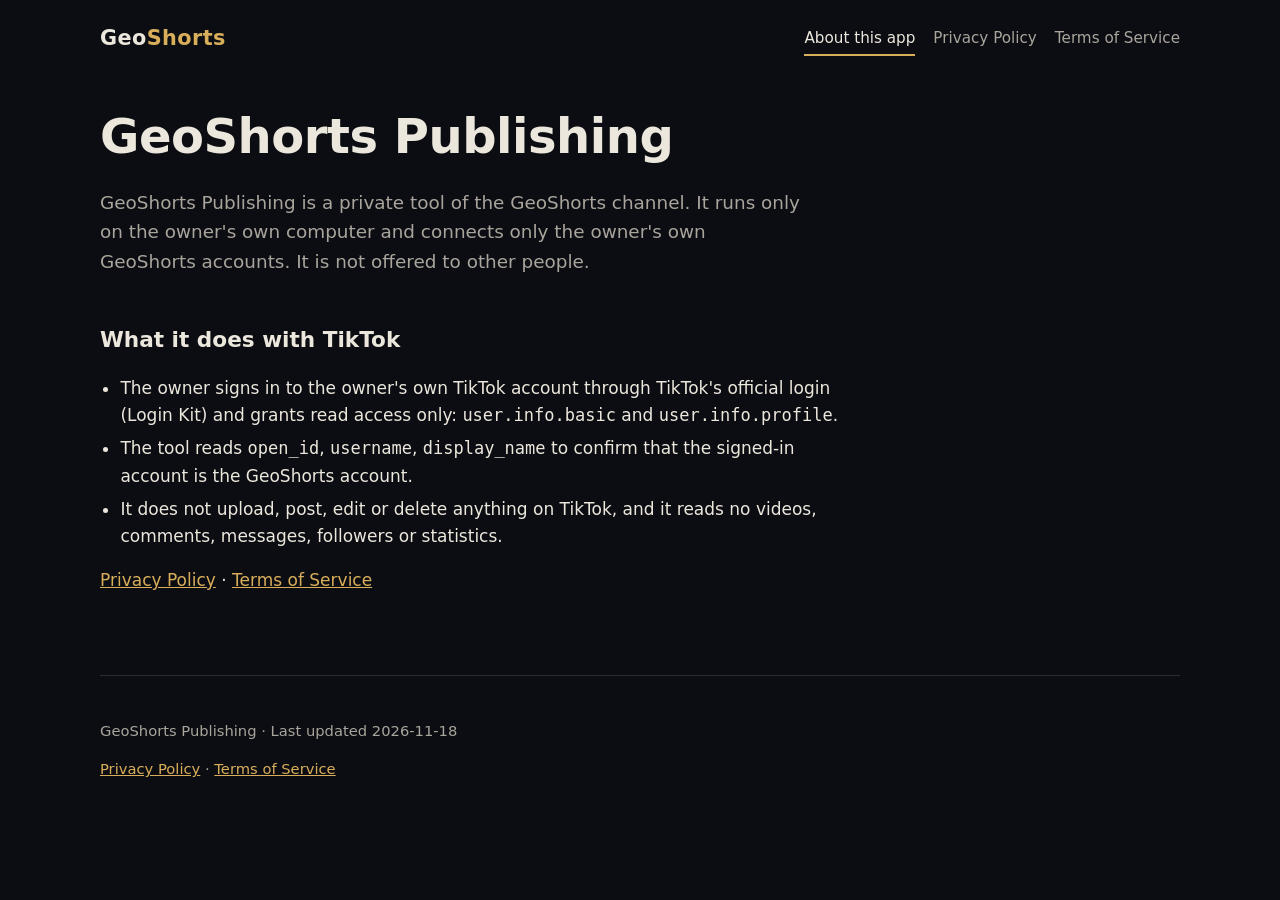
==== index.html @ 0c0e0860 "Privacy Policy and Terms of Service for GeoShorts Publishing" ====
<!doctype html>
<html lang="en">
<head>
<meta charset="utf-8">
<meta name="viewport" content="width=device-width, initial-scale=1">
<title>About this app · GeoShorts Publishing</title>
<meta name="description" content="What GeoShorts Publishing is and does.">
<link rel="stylesheet" href="assets/site.css">
</head>
<body>
<a class="skip" href="#main">Skip to content</a>
<header class="top">
  <a class="brand" href="index.html" aria-label="GeoShorts Publishing home">Geo<span>Shorts</span></a>
  <nav aria-label="Main"><a href="index.html" aria-current="page">About this app</a><a href="privacy-policy.html">Privacy Policy</a><a href="terms-of-service.html">Terms of Service</a></nav>
</header>
<main id="main">

<h1>GeoShorts Publishing</h1>
<p class="lead">GeoShorts Publishing is a private tool of the GeoShorts channel. It runs only on the owner's own computer and connects only the owner's own GeoShorts accounts. It is not offered to other people.</p>
<h2>What it does with TikTok</h2>
<ul>
  <li>The owner signs in to the owner's own TikTok account through TikTok's official login (Login Kit) and grants read access only: <code>user.info.basic</code> and <code>user.info.profile</code>.</li>
  <li>The tool reads <code>open_id</code>, <code>username</code>, <code>display_name</code> to confirm that the signed-in account is the GeoShorts account.</li>
  <li>It does not upload, post, edit or delete anything on TikTok, and it reads no videos, comments, messages, followers or statistics.</li>
</ul>
<p><a href="privacy-policy.html">Privacy Policy</a> · <a href="terms-of-service.html">Terms of Service</a></p>
</main>
<footer class="foot">
  <p>GeoShorts Publishing · Last updated 2026-11-18</p>
  <p><a href="privacy-policy.html">Privacy Policy</a> · <a href="terms-of-service.html">Terms of Service</a></p>
</footer>
</body>
</html>
---- assets/site.css ----
:root{--bg:#0b0d12;--surface:#141821;--line:#262b36;--text:#ece7dc;--muted:#a9a59c;--gold:#d9ae5a;--gold-ink:#1a1408;--r:16px;--space:clamp(16px,4vw,32px);color-scheme:dark}
*{box-sizing:border-box}
html{-webkit-text-size-adjust:100%}
body{margin:0;background:var(--bg);color:var(--text);font:17px/1.6 system-ui,-apple-system,"Segoe UI",Roboto,"Helvetica Neue",Arial,sans-serif;padding-inline:var(--space)}
a{color:var(--gold)}
a:hover{text-decoration-thickness:2px}
:focus-visible{outline:3px solid var(--gold);outline-offset:3px;border-radius:4px}
.skip{position:absolute;left:-9999px}
.skip:focus{left:var(--space);top:12px;background:var(--gold);color:var(--gold-ink);padding:8px 14px;border-radius:8px;z-index:2}
.top{display:flex;flex-wrap:wrap;gap:12px 28px;align-items:center;justify-content:space-between;max-width:1080px;margin:0 auto;padding-block:20px}
.brand{font-weight:800;font-size:1.3rem;letter-spacing:.02em;color:var(--text);text-decoration:none}
.brand span{color:var(--gold)}
nav{display:flex;flex-wrap:wrap;gap:4px 18px}
nav a{color:var(--muted);text-decoration:none;padding:6px 0;font-size:.95rem}
nav a:hover,nav a[aria-current=page]{color:var(--text)}
nav a[aria-current=page]{box-shadow:inset 0 -2px var(--gold)}
main{max-width:1080px;margin:0 auto;padding-block:24px 64px}
h1{font-size:clamp(1.9rem,5vw,3rem);line-height:1.12;letter-spacing:-.01em;margin:.2em 0 .5em;text-wrap:balance;max-width:22ch}
h2{font-size:1.35rem;margin:2.2em 0 .6em;text-wrap:balance}
h3{font-size:1.1rem;margin:1.8em 0 .5em}
.lead{font-size:1.15rem;color:var(--muted);max-width:60ch}
.hero{display:grid;gap:32px;align-items:center}
@media (min-width:820px){.hero{grid-template-columns:1.3fr 1fr}}
.hero-img{margin:0;justify-self:center;max-width:360px}
.hero-img img{display:block;width:100%;height:auto;border-radius:var(--r)}
.actions{display:flex;flex-wrap:wrap;gap:16px 24px;align-items:center;margin-top:28px}
.btn{display:inline-block;background:var(--gold);color:var(--gold-ink);font-weight:700;text-decoration:none;padding:13px 22px;border-radius:12px;transition:transform .15s ease,background .15s ease}
.btn:hover{background:#e6bf72;transform:translateY(-1px)}
.link{font-weight:600}
.steps{padding-left:1.2em;max-width:65ch}
.steps li{margin:.6em 0}
.grid{display:grid;gap:24px;grid-template-columns:repeat(auto-fill,minmax(240px,1fr));margin-top:28px}
.card{background:var(--surface);border-radius:var(--r);overflow:hidden}
.card img{display:block;width:100%;height:auto;aspect-ratio:9/16;object-fit:cover}
.card-body{padding:16px 18px 20px}
.card h3{margin:0 0 .4em;font-size:1.05rem;line-height:1.35}
.state{margin:0;color:var(--gold);font-size:.92rem;font-weight:600}
.meta{margin:.5em 0 0;color:var(--muted);font-size:.92rem}
.num,td.num{font-variant-numeric:tabular-nums}
ul{max-width:70ch;padding-left:1.2em}
li{margin:.35em 0}
.table-wrap{overflow-x:auto;margin:8px 0 8px}
table{border-collapse:collapse;width:100%;min-width:640px;font-size:.92rem}
th,td{text-align:left;vertical-align:top;padding:10px 12px;border-bottom:1px solid var(--line)}
th{color:var(--muted);font-weight:600}
td:last-child{color:var(--muted);word-break:break-word}
.facts{display:grid;grid-template-columns:max-content 1fr;gap:10px 24px;max-width:70ch}
.facts dt{color:var(--muted)}
.facts dd{margin:0}
mark.open{background:#3a2a10;color:#ffd58a;padding:1px 6px;border-radius:6px;font-weight:600}
.note{border-left:3px solid var(--gold);padding:8px 14px;color:var(--muted);max-width:70ch}
.small{font-size:.88rem;color:var(--muted)}
.sr-only{position:absolute;width:1px;height:1px;overflow:hidden;clip:rect(0 0 0 0);white-space:nowrap}
.foot{max-width:1080px;margin:0 auto;padding-block:28px 40px;border-top:1px solid var(--line);color:var(--muted);font-size:.92rem}
@media (prefers-reduced-motion:reduce){*{transition:none!important}}
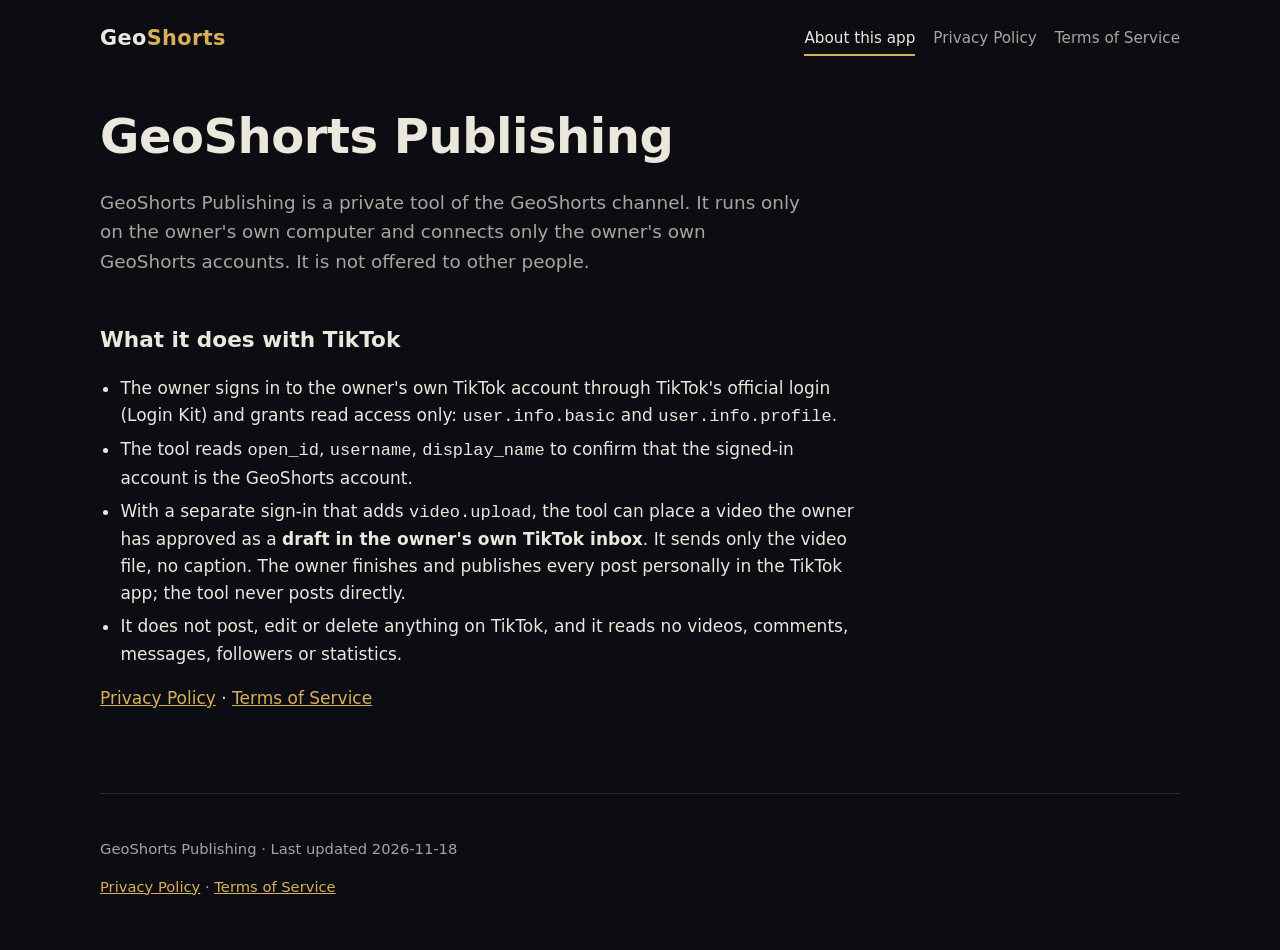
==== commit a22113c6: "Upload (inbox draft) sections: start page, Privacy Policy 3/4/5/6/9, Terms 3" ====
--- a/index.html
+++ b/index.html
@@ -21,7 +21,8 @@
 <ul>
   <li>The owner signs in to the owner's own TikTok account through TikTok's official login (Login Kit) and grants read access only: <code>user.info.basic</code> and <code>user.info.profile</code>.</li>
   <li>The tool reads <code>open_id</code>, <code>username</code>, <code>display_name</code> to confirm that the signed-in account is the GeoShorts account.</li>
-  <li>It does not upload, post, edit or delete anything on TikTok, and it reads no videos, comments, messages, followers or statistics.</li>
+  <li>With a separate sign-in that adds <code>video.upload</code>, the tool can place a video the owner has approved as a <strong>draft in the owner's own TikTok inbox</strong>. It sends only the video file, no caption. The owner finishes and publishes every post personally in the TikTok app; the tool never posts directly.</li>
+  <li>It does not post, edit or delete anything on TikTok, and it reads no videos, comments, messages, followers or statistics.</li>
 </ul>
 <p><a href="privacy-policy.html">Privacy Policy</a> · <a href="terms-of-service.html">Terms of Service</a></p>
 </main>
